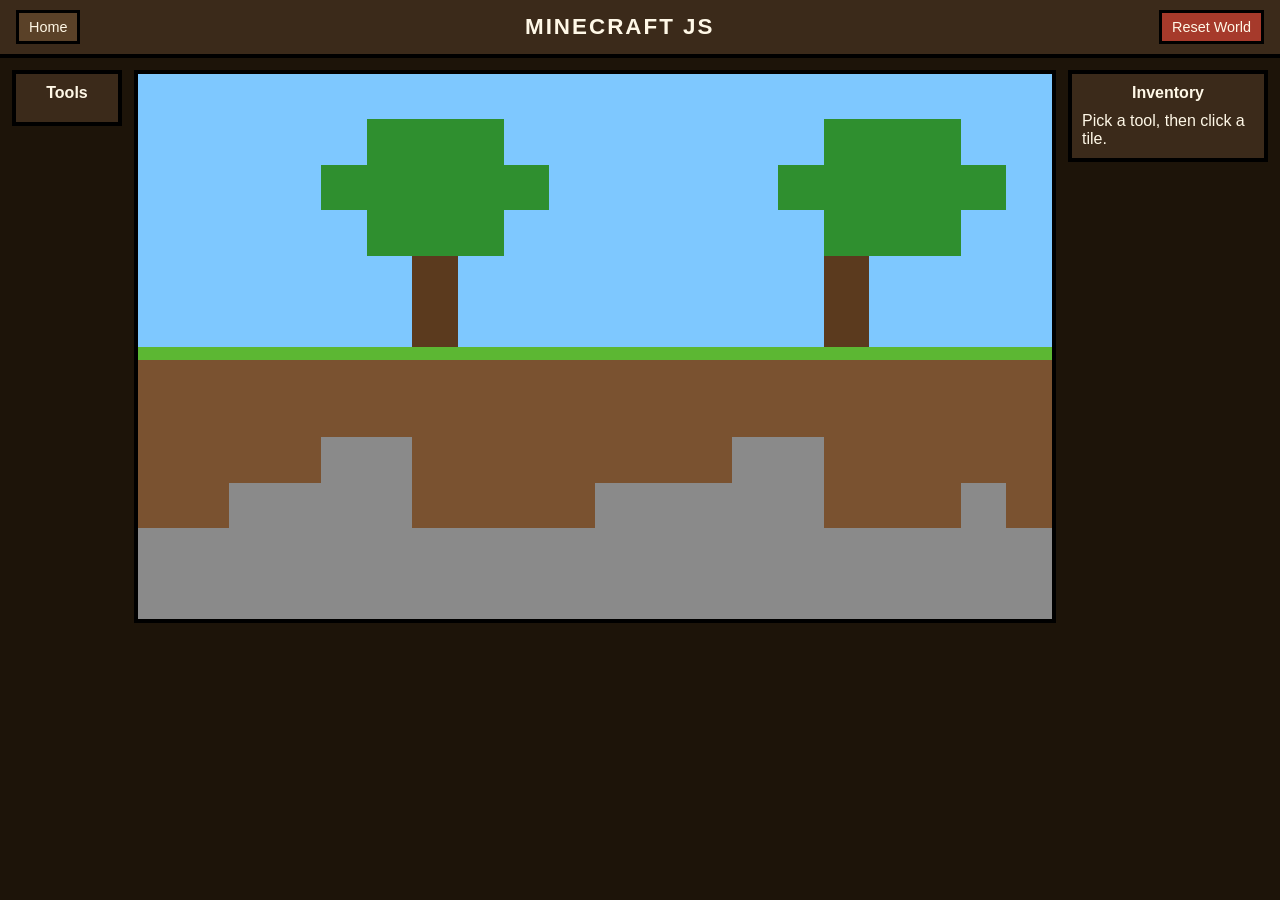
==== game.html @ 0297e35a "Add game page structure, base styles and hardcoded world rendering Co-Authored-By: Claude Sonnet 5 <" ====
<!DOCTYPE html>
<html lang="en">
<head>
  <meta charset="UTF-8">
  <meta name="viewport" content="width=device-width, initial-scale=1.0">
  <title>Minecraft JS - Play</title>
  <link rel="stylesheet" href="style.css">
</head>
<body class="game-page">
  <header class="topbar">
    <a class="btn btn-small" href="index.html">Home</a>
    <h1 class="title">Minecraft JS</h1>
    <button id="reset-btn" class="btn btn-small btn-danger">Reset World</button>
  </header>

  <main class="layout">
    <aside id="toolbar" class="panel toolbar">
      <h2>Tools</h2>
    </aside>

    <section id="world" class="world" aria-label="World"></section>

    <aside class="panel inventory-panel">
      <h2>Inventory</h2>
      <div id="inventory" class="inventory"></div>
      <p id="message" class="message">Pick a tool, then click a tile.</p>
    </aside>
  </main>

  <script src="script.js"></script>
</body>
</html>
---- style.css ----
* { box-sizing: border-box; margin: 0; padding: 0; }

:root {
  --sky: #7ec8ff;
  --panel: #3b2a1a;
  --panel-light: #5a4128;
  --accent: #f2c14e;
  --text: #fff8e7;
}

body {
  font-family: "Trebuchet MS", "Segoe UI", sans-serif;
  background: #1d1409;
  color: var(--text);
  min-height: 100vh;
}

.game-page { display: flex; flex-direction: column; }

.topbar {
  display: flex;
  align-items: center;
  justify-content: space-between;
  gap: 12px;
  padding: 10px 16px;
  background: var(--panel);
  border-bottom: 4px solid #000;
}

.title { font-size: 1.4rem; letter-spacing: 2px; text-transform: uppercase; }

.layout {
  display: grid;
  grid-template-columns: 110px 1fr 200px;
  gap: 12px;
  padding: 12px;
  flex: 1;
  align-items: start;
}

.panel {
  background: var(--panel);
  border: 4px solid #000;
  padding: 10px;
}

.panel h2 { font-size: 1rem; margin-bottom: 10px; text-align: center; }

/* World grid */
.world {
  display: grid;
  border: 4px solid #000;
  background: var(--sky);
  width: 100%;
  aspect-ratio: 20 / 12;
}

.tile {
  width: 100%;
  height: 100%;
  background-size: cover;
  image-rendering: pixelated;
}

.tile-sky { background: var(--sky); }
.tile-grass {
  background:
    linear-gradient(#5cb733 0 30%, transparent 30%),
    #7a5230;
}
.tile-dirt { background: #7a5230; }
.tile-rock { background: #8a8a8a; }
.tile-tree { background: #5b3a1e; }
.tile-leaves { background: #2f8f2f; }

.btn {
  font: inherit;
  color: var(--text);
  background: var(--panel-light);
  border: 3px solid #000;
  padding: 8px 14px;
  cursor: pointer;
  text-decoration: none;
}
.btn:hover { background: #7a5a36; }
.btn-small { padding: 6px 10px; font-size: 0.9rem; }
.btn-danger { background: #a63a2b; }
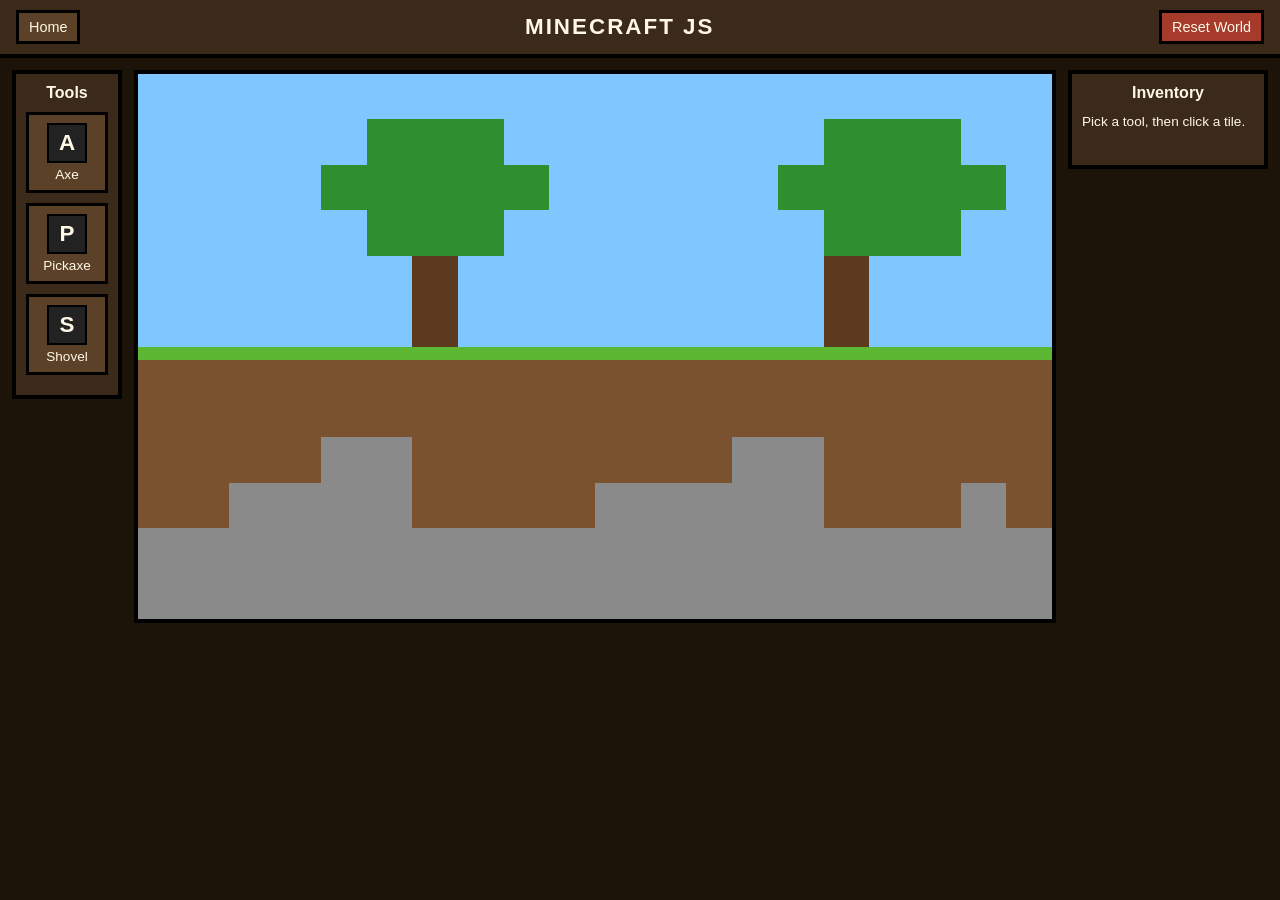
==== commit ebb3dd3e: "Add tool selection and tile removal with matching tool Co-Authored-By: Claude Sonnet 5 <noreply@anth" ====
--- a/game.html
+++ b/game.html
@@ -16,6 +16,15 @@
   <main class="layout">
     <aside id="toolbar" class="panel toolbar">
       <h2>Tools</h2>
+      <button class="tool" data-tool="axe" title="Removes trees and leaves">
+        <span class="tool-icon">A</span><span>Axe</span>
+      </button>
+      <button class="tool" data-tool="pickaxe" title="Removes rock">
+        <span class="tool-icon">P</span><span>Pickaxe</span>
+      </button>
+      <button class="tool" data-tool="shovel" title="Removes dirt and grass">
+        <span class="tool-icon">S</span><span>Shovel</span>
+      </button>
     </aside>
 
     <section id="world" class="world" aria-label="World"></section>
--- a/style.css
+++ b/style.css
@@ -73,6 +73,61 @@
 .tile-tree { background: #5b3a1e; }
 .tile-leaves { background: #2f8f2f; }
 
+/* Tools */
+.tool {
+  display: flex;
+  flex-direction: column;
+  align-items: center;
+  gap: 4px;
+  width: 100%;
+  margin-bottom: 10px;
+  padding: 8px 4px;
+  font: inherit;
+  font-size: 0.85rem;
+  color: var(--text);
+  background: var(--panel-light);
+  border: 3px solid #000;
+  cursor: pointer;
+  transition: transform 0.1s, background 0.1s;
+}
+.tool:hover { background: #7a5a36; }
+.tool-icon {
+  display: grid;
+  place-items: center;
+  width: 40px;
+  height: 40px;
+  font-size: 1.4rem;
+  font-weight: bold;
+  background: #222;
+  border: 2px solid #000;
+}
+.tool.selected {
+  background: var(--accent);
+  color: #000;
+  transform: scale(1.05);
+  box-shadow: 0 0 0 3px #fff;
+}
+
+.tile.wrong { animation: shake 0.3s; }
+@keyframes shake {
+  0%, 100% { transform: translateX(0); }
+  25% { transform: translateX(-3px); background-color: #d33; }
+  75% { transform: translateX(3px); background-color: #d33; }
+}
+
+.tile.fade-in { animation: fadeIn 0.35s; }
+@keyframes fadeIn {
+  from { opacity: 0; transform: scale(0.5); }
+  to { opacity: 1; transform: scale(1); }
+}
+
+.tile.fade-out { animation: fadeOut 0.25s forwards; }
+@keyframes fadeOut {
+  to { opacity: 0; transform: scale(0.5); }
+}
+
+.message { margin-top: 12px; font-size: 0.85rem; min-height: 3em; }
+
 .btn {
   font: inherit;
   color: var(--text);
